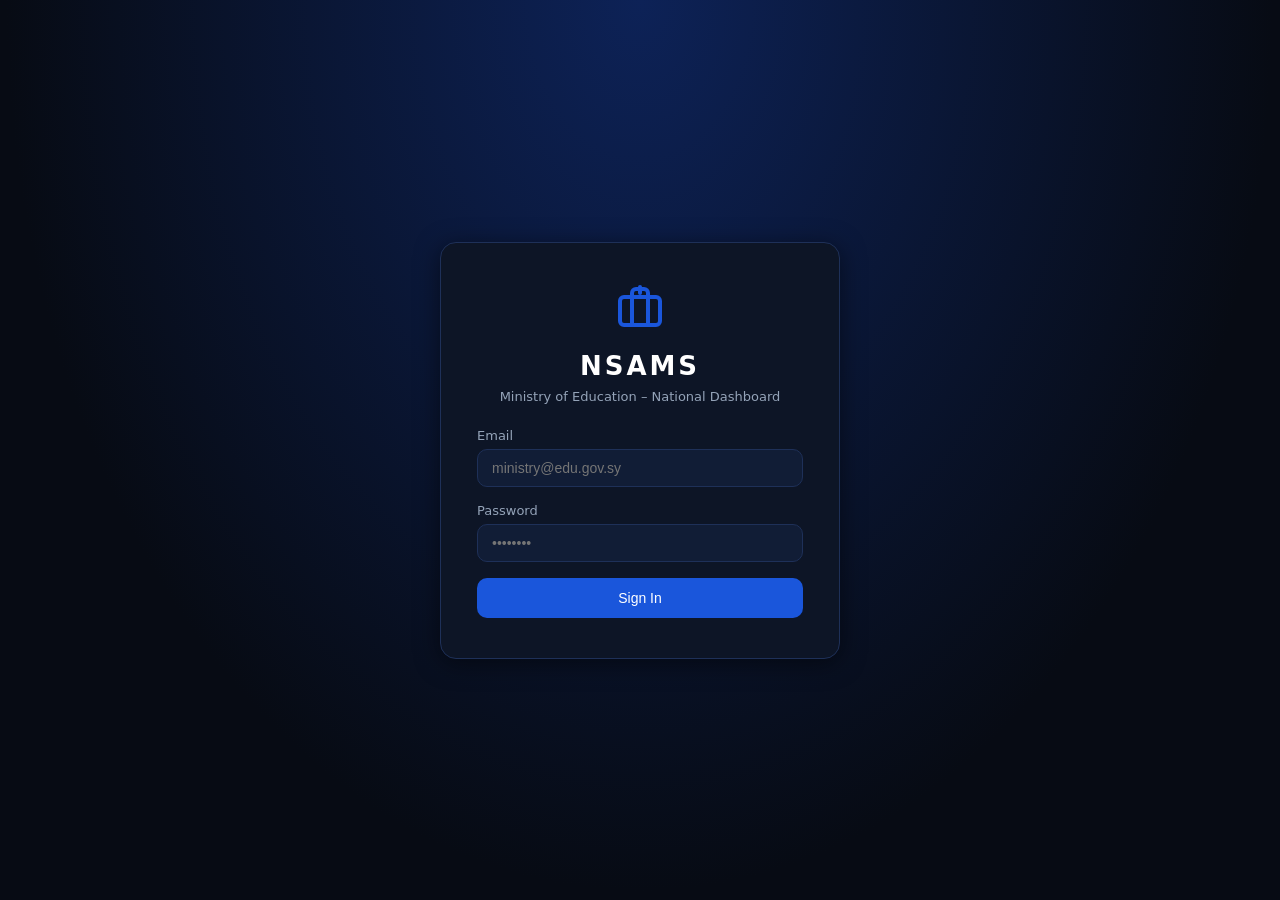
==== ministry/index.html @ e6639d16 "Initial commit: NSAMS school attendance system" ====
<!DOCTYPE html>
<html lang="en" dir="ltr">
<head>
  <meta charset="UTF-8" />
  <meta name="viewport" content="width=device-width, initial-scale=1.0" />
  <title>NSAMS – Ministry Dashboard</title>
  <link rel="stylesheet" href="style.css" />

  <svg xmlns="http://www.w3.org/2000/svg" style="display:none">
    <symbol id="icon-logout" viewBox="0 0 24 24" fill="none" stroke="currentColor" stroke-width="2" stroke-linecap="round" stroke-linejoin="round">
      <path d="M9 21H5a2 2 0 0 1-2-2V5a2 2 0 0 1 2-2h4"/>
      <polyline points="16 17 21 12 16 7"/>
      <line x1="21" y1="12" x2="9" y2="12"/>
    </symbol>
    <symbol id="icon-download" viewBox="0 0 24 24" fill="none" stroke="currentColor" stroke-width="2" stroke-linecap="round" stroke-linejoin="round">
      <path d="M21 15v4a2 2 0 0 1-2 2H5a2 2 0 0 1-2-2v-4"/>
      <polyline points="7 10 12 15 17 10"/>
      <line x1="12" y1="15" x2="12" y2="3"/>
    </symbol>
    <symbol id="icon-refresh" viewBox="0 0 24 24" fill="none" stroke="currentColor" stroke-width="2" stroke-linecap="round" stroke-linejoin="round">
      <polyline points="23 4 23 10 17 10"/>
      <path d="M20.49 15a9 9 0 1 1-2.12-9.36L23 10"/>
    </symbol>
    <symbol id="icon-ministry" viewBox="0 0 24 24" fill="none" stroke="currentColor" stroke-width="2" stroke-linecap="round" stroke-linejoin="round">
      <rect x="2" y="7" width="20" height="14" rx="2"/>
      <path d="M16 21V5a2 2 0 0 0-2-2h-4a2 2 0 0 0-2 2v16"/>
      <path d="M12 2v3"/>
    </symbol>
  </svg>
</head>
<body>

  <!-- LOGIN SCREEN -->
  <div id="login-screen" class="login-screen">
    <div class="login-card">
      <div class="login-logo">
        <svg width="48" height="48"><use href="#icon-ministry"/></svg>
      </div>
      <h1>NSAMS</h1>
      <p class="login-subtitle">Ministry of Education – National Dashboard</p>
      <div class="form-group">
        <label for="email">Email</label>
        <input type="email" id="email" placeholder="ministry@edu.gov.sy" autocomplete="username" />
      </div>
      <div class="form-group">
        <label for="password">Password</label>
        <input type="password" id="password" placeholder="••••••••" autocomplete="current-password" />
      </div>
      <div id="login-error" class="error-msg hidden"></div>
      <button id="login-btn" class="btn btn-primary btn-full">Sign In</button>
    </div>
  </div>

  <!-- MAIN DASHBOARD -->
  <div id="dashboard" class="hidden">

    <header class="topbar">
      <div class="topbar-left">
        <svg width="28" height="28"><use href="#icon-ministry"/></svg>
        <div>
          <span class="topbar-title">Ministry Dashboard</span>
          <span class="topbar-sub">National Attendance Overview</span>
        </div>
      </div>
      <div class="topbar-right">
        <span id="user-email" class="user-email"></span>
        <button id="refresh-btn" class="btn btn-icon" title="Refresh">
          <svg width="18" height="18"><use href="#icon-refresh"/></svg>
        </button>
        <button id="logout-btn" class="btn btn-icon" title="Logout">
          <svg width="18" height="18"><use href="#icon-logout"/></svg>
        </button>
      </div>
    </header>

    <main class="main-content">

      <!-- Date bar -->
      <div class="date-bar">
        <span id="today-label"></span>
        <span id="last-updated"></span>
      </div>

      <!-- National stats row -->
      <section class="stats-row" id="stats-row">
        <div class="stat-card">
          <span class="stat-label">Governorates</span>
          <span class="stat-value" id="stat-governorates">—</span>
        </div>
        <div class="stat-card">
          <span class="stat-label">Total Students</span>
          <span class="stat-value" id="stat-total">—</span>
        </div>
        <div class="stat-card accent-green">
          <span class="stat-label">Present Today</span>
          <span class="stat-value" id="stat-present">—</span>
        </div>
        <div class="stat-card accent-red">
          <span class="stat-label">Absent Today</span>
          <span class="stat-value" id="stat-absent">—</span>
        </div>
        <div class="stat-card accent-blue">
          <span class="stat-label">National Rate</span>
          <span class="stat-value" id="stat-rate">—</span>
        </div>
      </section>

      <!-- Governorate table -->
      <section class="section-card">
        <div class="section-header">
          <h2>Governorate Breakdown</h2>
          <button id="export-btn" class="btn btn-primary">
            <svg width="16" height="16"><use href="#icon-download"/></svg>
            Export CSV
          </button>
        </div>

        <div id="table-loading" class="table-loading">
          <div class="spinner"></div>
          <span>Loading data from all governorates…</span>
        </div>

        <div id="table-wrapper" class="table-wrapper hidden">
          <table id="gov-table">
            <thead>
              <tr>
                <th>#</th>
                <th>Governorate</th>
                <th>Schools</th>
                <th>Total Students</th>
                <th>Present</th>
                <th>Absent</th>
                <th>Attendance Rate</th>
                <th>Status</th>
              </tr>
            </thead>
            <tbody id="gov-tbody"></tbody>
            <tfoot id="gov-tfoot"></tfoot>
          </table>
        </div>

        <div id="table-empty" class="table-empty hidden">
          No attendance data available for today.
        </div>
      </section>

    </main>
  </div>

  <script type="module" src="script.js"></script>
</body>
</html>
---- ministry/style.css ----
/* ── Reset & base ─────────────────────────────── */
*, *::before, *::after { box-sizing: border-box; margin: 0; padding: 0; }

:root {
  --bg:           #070b14;
  --surface:      #0d1526;
  --surface-2:    #111d36;
  --border:       #1e3058;
  --accent:       #1a56db;
  --accent-hover: #1e40af;
  --green:        #16a34a;
  --green-bg:     #052e16;
  --red:          #dc2626;
  --red-bg:       #450a0a;
  --yellow:       #ca8a04;
  --yellow-bg:    #422006;
  --text:         #e2e8f0;
  --text-muted:   #64748b;
  --text-dim:     #94a3b8;
  --radius:       10px;
  --shadow:       0 4px 24px rgba(0,0,0,0.5);
}

body {
  font-family: 'Segoe UI', system-ui, sans-serif;
  background: var(--bg);
  color: var(--text);
  min-height: 100vh;
  font-size: 14px;
}

.hidden { display: none !important; }

/* ── Login ────────────────────────────────────── */
.login-screen {
  min-height: 100vh;
  display: flex;
  align-items: center;
  justify-content: center;
  background: radial-gradient(ellipse at 50% 0%, #0d2257 0%, var(--bg) 70%);
  padding: 24px;
}

.login-card {
  background: var(--surface);
  border: 1px solid var(--border);
  border-radius: 16px;
  padding: 40px 36px;
  width: 100%;
  max-width: 400px;
  box-shadow: var(--shadow);
  display: flex;
  flex-direction: column;
  gap: 16px;
}

.login-logo {
  color: var(--accent);
  display: flex;
  justify-content: center;
  margin-bottom: 4px;
}

.login-card h1 {
  text-align: center;
  font-size: 26px;
  font-weight: 700;
  letter-spacing: 3px;
  color: #fff;
}

.login-subtitle {
  text-align: center;
  color: var(--text-dim);
  font-size: 13px;
  margin-top: -8px;
  margin-bottom: 8px;
}

.form-group { display: flex; flex-direction: column; gap: 6px; }
.form-group label { font-size: 13px; color: var(--text-dim); font-weight: 500; }
.form-group input {
  background: var(--surface-2);
  border: 1px solid var(--border);
  border-radius: var(--radius);
  padding: 10px 14px;
  color: var(--text);
  font-size: 14px;
  outline: none;
  transition: border-color .2s;
}
.form-group input:focus { border-color: var(--accent); }

.error-msg {
  background: var(--red-bg);
  border: 1px solid var(--red);
  color: #fca5a5;
  padding: 10px 14px;
  border-radius: var(--radius);
  font-size: 13px;
}

/* ── Buttons ──────────────────────────────────── */
.btn {
  display: inline-flex;
  align-items: center;
  gap: 6px;
  border: none;
  border-radius: var(--radius);
  cursor: pointer;
  font-size: 14px;
  font-weight: 500;
  padding: 9px 16px;
  transition: background .2s, opacity .2s;
}
.btn:disabled { opacity: .5; cursor: not-allowed; }

.btn-primary {
  background: var(--accent);
  color: #fff;
}
.btn-primary:hover:not(:disabled) { background: var(--accent-hover); }

.btn-full { width: 100%; justify-content: center; padding: 12px; }

.btn-icon {
  background: var(--surface-2);
  color: var(--text-dim);
  border: 1px solid var(--border);
  padding: 8px;
  border-radius: 8px;
}
.btn-icon:hover { color: var(--text); background: var(--border); }

/* ── Topbar ───────────────────────────────────── */
.topbar {
  position: sticky;
  top: 0;
  z-index: 100;
  background: var(--surface);
  border-bottom: 1px solid var(--border);
  padding: 12px 28px;
  display: flex;
  align-items: center;
  justify-content: space-between;
  gap: 16px;
}

.topbar-left {
  display: flex;
  align-items: center;
  gap: 12px;
  color: var(--accent);
}

.topbar-title {
  display: block;
  font-size: 16px;
  font-weight: 700;
  color: var(--text);
  line-height: 1.2;
}
.topbar-sub {
  display: block;
  font-size: 11px;
  color: var(--text-muted);
}

.topbar-right {
  display: flex;
  align-items: center;
  gap: 10px;
}

.user-email {
  font-size: 12px;
  color: var(--text-muted);
}

/* ── Main ─────────────────────────────────────── */
.main-content {
  max-width: 1280px;
  margin: 0 auto;
  padding: 24px 28px 48px;
  display: flex;
  flex-direction: column;
  gap: 24px;
}

.date-bar {
  display: flex;
  justify-content: space-between;
  align-items: center;
  color: var(--text-dim);
  font-size: 13px;
}

/* ── Stats row ────────────────────────────────── */
.stats-row {
  display: grid;
  grid-template-columns: repeat(auto-fit, minmax(160px, 1fr));
  gap: 16px;
}

.stat-card {
  background: var(--surface);
  border: 1px solid var(--border);
  border-radius: var(--radius);
  padding: 20px 18px;
  display: flex;
  flex-direction: column;
  gap: 8px;
}

.stat-card.accent-green { border-color: var(--green); background: linear-gradient(135deg, var(--surface) 60%, var(--green-bg)); }
.stat-card.accent-red   { border-color: var(--red);   background: linear-gradient(135deg, var(--surface) 60%, var(--red-bg)); }
.stat-card.accent-blue  { border-color: var(--accent); background: linear-gradient(135deg, var(--surface) 60%, #0d2257); }

.stat-label {
  font-size: 12px;
  color: var(--text-muted);
  text-transform: uppercase;
  letter-spacing: .5px;
}

.stat-value {
  font-size: 32px;
  font-weight: 700;
  color: #fff;
  line-height: 1;
}

.accent-green .stat-value { color: #4ade80; }
.accent-red   .stat-value { color: #f87171; }
.accent-blue  .stat-value { color: #93c5fd; }

/* ── Section card ─────────────────────────────── */
.section-card {
  background: var(--surface);
  border: 1px solid var(--border);
  border-radius: var(--radius);
  overflow: hidden;
}

.section-header {
  display: flex;
  justify-content: space-between;
  align-items: center;
  padding: 18px 20px;
  border-bottom: 1px solid var(--border);
}

.section-header h2 {
  font-size: 15px;
  font-weight: 600;
  color: var(--text);
}

/* ── Table ────────────────────────────────────── */
.table-wrapper { overflow-x: auto; }

table {
  width: 100%;
  border-collapse: collapse;
  font-size: 13px;
}

thead th {
  background: var(--surface-2);
  color: var(--text-muted);
  text-transform: uppercase;
  font-size: 11px;
  letter-spacing: .5px;
  padding: 12px 16px;
  text-align: left;
  white-space: nowrap;
  border-bottom: 1px solid var(--border);
}

tbody tr {
  border-bottom: 1px solid #0d1a2e;
  transition: background .15s;
}
tbody tr:hover { background: var(--surface-2); }
tbody tr:last-child { border-bottom: none; }

td {
  padding: 13px 16px;
  color: var(--text);
  vertical-align: middle;
}

td:first-child { color: var(--text-muted); font-size: 12px; }

tfoot td {
  padding: 13px 16px;
  font-weight: 600;
  border-top: 2px solid var(--border);
  background: var(--surface-2);
}

/* ── Status badge ─────────────────────────────── */
.badge {
  display: inline-block;
  padding: 3px 10px;
  border-radius: 20px;
  font-size: 11px;
  font-weight: 600;
  letter-spacing: .3px;
}
.badge-good    { background: var(--green-bg); color: #4ade80; border: 1px solid var(--green); }
.badge-warning { background: var(--yellow-bg); color: #fde047; border: 1px solid var(--yellow); }
.badge-poor    { background: var(--red-bg);   color: #f87171; border: 1px solid var(--red); }
.badge-none    { background: var(--surface-2); color: var(--text-muted); border: 1px solid var(--border); }

/* ── Rate bar ─────────────────────────────────── */
.rate-cell { display: flex; align-items: center; gap: 10px; }
.rate-bar-bg {
  flex: 1;
  height: 6px;
  background: var(--surface-2);
  border-radius: 3px;
  overflow: hidden;
  min-width: 60px;
}
.rate-bar-fill {
  height: 100%;
  border-radius: 3px;
  background: var(--accent);
  transition: width .4s ease;
}
.rate-bar-fill.green  { background: var(--green); }
.rate-bar-fill.yellow { background: var(--yellow); }
.rate-bar-fill.red    { background: var(--red); }
.rate-text { font-weight: 600; min-width: 40px; text-align: right; }

/* ── Loading / empty ──────────────────────────── */
.table-loading {
  display: flex;
  align-items: center;
  justify-content: center;
  gap: 14px;
  padding: 60px 20px;
  color: var(--text-muted);
  font-size: 14px;
}

.spinner {
  width: 22px;
  height: 22px;
  border: 3px solid var(--border);
  border-top-color: var(--accent);
  border-radius: 50%;
  animation: spin .7s linear infinite;
}
@keyframes spin { to { transform: rotate(360deg); } }

.table-empty {
  padding: 60px 20px;
  text-align: center;
  color: var(--text-muted);
  font-size: 14px;
}

/* ── Responsive ───────────────────────────────── */
@media (max-width: 700px) {
  .topbar { padding: 12px 16px; }
  .user-email { display: none; }
  .main-content { padding: 16px 16px 40px; }
  .stats-row { grid-template-columns: repeat(2, 1fr); }
  .stat-value { font-size: 24px; }
}
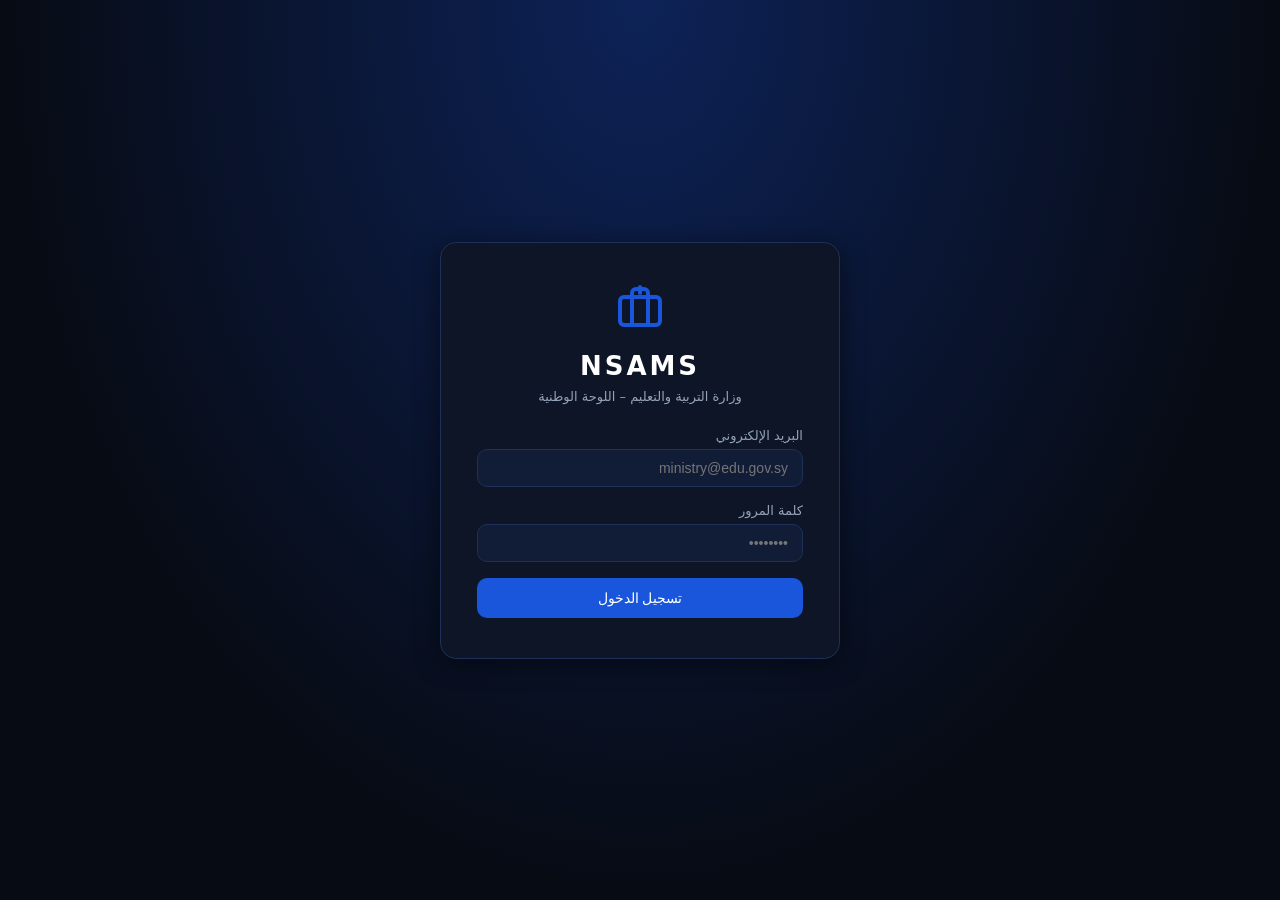
==== commit f8de22ff: "ترجمة الواجهة للعربية وإضافة RTL" ====
--- a/ministry/index.html
+++ b/ministry/index.html
@@ -1,9 +1,9 @@
 <!DOCTYPE html>
-<html lang="en" dir="ltr">
+<html lang="ar" dir="rtl">
 <head>
   <meta charset="UTF-8" />
   <meta name="viewport" content="width=device-width, initial-scale=1.0" />
-  <title>NSAMS – Ministry Dashboard</title>
+  <title>NSAMS – لوحة تحكم الوزارة</title>
   <link rel="stylesheet" href="style.css" />
 
   <svg xmlns="http://www.w3.org/2000/svg" style="display:none">
@@ -30,44 +30,44 @@
 </head>
 <body>
 
-  <!-- LOGIN SCREEN -->
+  <!-- شاشة تسجيل الدخول -->
   <div id="login-screen" class="login-screen">
     <div class="login-card">
       <div class="login-logo">
         <svg width="48" height="48"><use href="#icon-ministry"/></svg>
       </div>
       <h1>NSAMS</h1>
-      <p class="login-subtitle">Ministry of Education – National Dashboard</p>
+      <p class="login-subtitle">وزارة التربية والتعليم – اللوحة الوطنية</p>
       <div class="form-group">
-        <label for="email">Email</label>
+        <label for="email">البريد الإلكتروني</label>
         <input type="email" id="email" placeholder="ministry@edu.gov.sy" autocomplete="username" />
       </div>
       <div class="form-group">
-        <label for="password">Password</label>
+        <label for="password">كلمة المرور</label>
         <input type="password" id="password" placeholder="••••••••" autocomplete="current-password" />
       </div>
       <div id="login-error" class="error-msg hidden"></div>
-      <button id="login-btn" class="btn btn-primary btn-full">Sign In</button>
+      <button id="login-btn" class="btn btn-primary btn-full">تسجيل الدخول</button>
     </div>
   </div>
 
-  <!-- MAIN DASHBOARD -->
+  <!-- لوحة التحكم الرئيسية -->
   <div id="dashboard" class="hidden">
 
     <header class="topbar">
       <div class="topbar-left">
         <svg width="28" height="28"><use href="#icon-ministry"/></svg>
         <div>
-          <span class="topbar-title">Ministry Dashboard</span>
-          <span class="topbar-sub">National Attendance Overview</span>
+          <span class="topbar-title">لوحة تحكم الوزارة</span>
+          <span class="topbar-sub">نظرة عامة على الحضور الوطني</span>
         </div>
       </div>
       <div class="topbar-right">
         <span id="user-email" class="user-email"></span>
-        <button id="refresh-btn" class="btn btn-icon" title="Refresh">
+        <button id="refresh-btn" class="btn btn-icon" title="تحديث">
           <svg width="18" height="18"><use href="#icon-refresh"/></svg>
         </button>
-        <button id="logout-btn" class="btn btn-icon" title="Logout">
+        <button id="logout-btn" class="btn btn-icon" title="تسجيل الخروج">
           <svg width="18" height="18"><use href="#icon-logout"/></svg>
         </button>
       </div>
@@ -75,49 +75,49 @@
 
     <main class="main-content">
 
-      <!-- Date bar -->
+      <!-- شريط التاريخ -->
       <div class="date-bar">
         <span id="today-label"></span>
         <span id="last-updated"></span>
       </div>
 
-      <!-- National stats row -->
+      <!-- صف الإحصائيات الوطنية -->
       <section class="stats-row" id="stats-row">
         <div class="stat-card">
-          <span class="stat-label">Governorates</span>
+          <span class="stat-label">المحافظات</span>
           <span class="stat-value" id="stat-governorates">—</span>
         </div>
         <div class="stat-card">
-          <span class="stat-label">Total Students</span>
+          <span class="stat-label">إجمالي الطلاب</span>
           <span class="stat-value" id="stat-total">—</span>
         </div>
         <div class="stat-card accent-green">
-          <span class="stat-label">Present Today</span>
+          <span class="stat-label">الحاضرون اليوم</span>
           <span class="stat-value" id="stat-present">—</span>
         </div>
         <div class="stat-card accent-red">
-          <span class="stat-label">Absent Today</span>
+          <span class="stat-label">الغائبون اليوم</span>
           <span class="stat-value" id="stat-absent">—</span>
         </div>
         <div class="stat-card accent-blue">
-          <span class="stat-label">National Rate</span>
+          <span class="stat-label">نسبة الحضور الوطنية</span>
           <span class="stat-value" id="stat-rate">—</span>
         </div>
       </section>
 
-      <!-- Governorate table -->
+      <!-- جدول المحافظات -->
       <section class="section-card">
         <div class="section-header">
-          <h2>Governorate Breakdown</h2>
+          <h2>تفاصيل المحافظات</h2>
           <button id="export-btn" class="btn btn-primary">
             <svg width="16" height="16"><use href="#icon-download"/></svg>
-            Export CSV
+            تصدير CSV
           </button>
         </div>
 
         <div id="table-loading" class="table-loading">
           <div class="spinner"></div>
-          <span>Loading data from all governorates…</span>
+          <span>جارٍ تحميل البيانات من جميع المحافظات…</span>
         </div>
 
         <div id="table-wrapper" class="table-wrapper hidden">
@@ -125,13 +125,13 @@
             <thead>
               <tr>
                 <th>#</th>
-                <th>Governorate</th>
-                <th>Schools</th>
-                <th>Total Students</th>
-                <th>Present</th>
-                <th>Absent</th>
-                <th>Attendance Rate</th>
-                <th>Status</th>
+                <th>المحافظة</th>
+                <th>المدارس</th>
+                <th>إجمالي الطلاب</th>
+                <th>الحاضرون</th>
+                <th>الغائبون</th>
+                <th>نسبة الحضور</th>
+                <th>الحالة</th>
               </tr>
             </thead>
             <tbody id="gov-tbody"></tbody>
@@ -140,7 +140,7 @@
         </div>
 
         <div id="table-empty" class="table-empty hidden">
-          No attendance data available for today.
+          لا تتوفر بيانات حضور لهذا اليوم.
         </div>
       </section>
 
